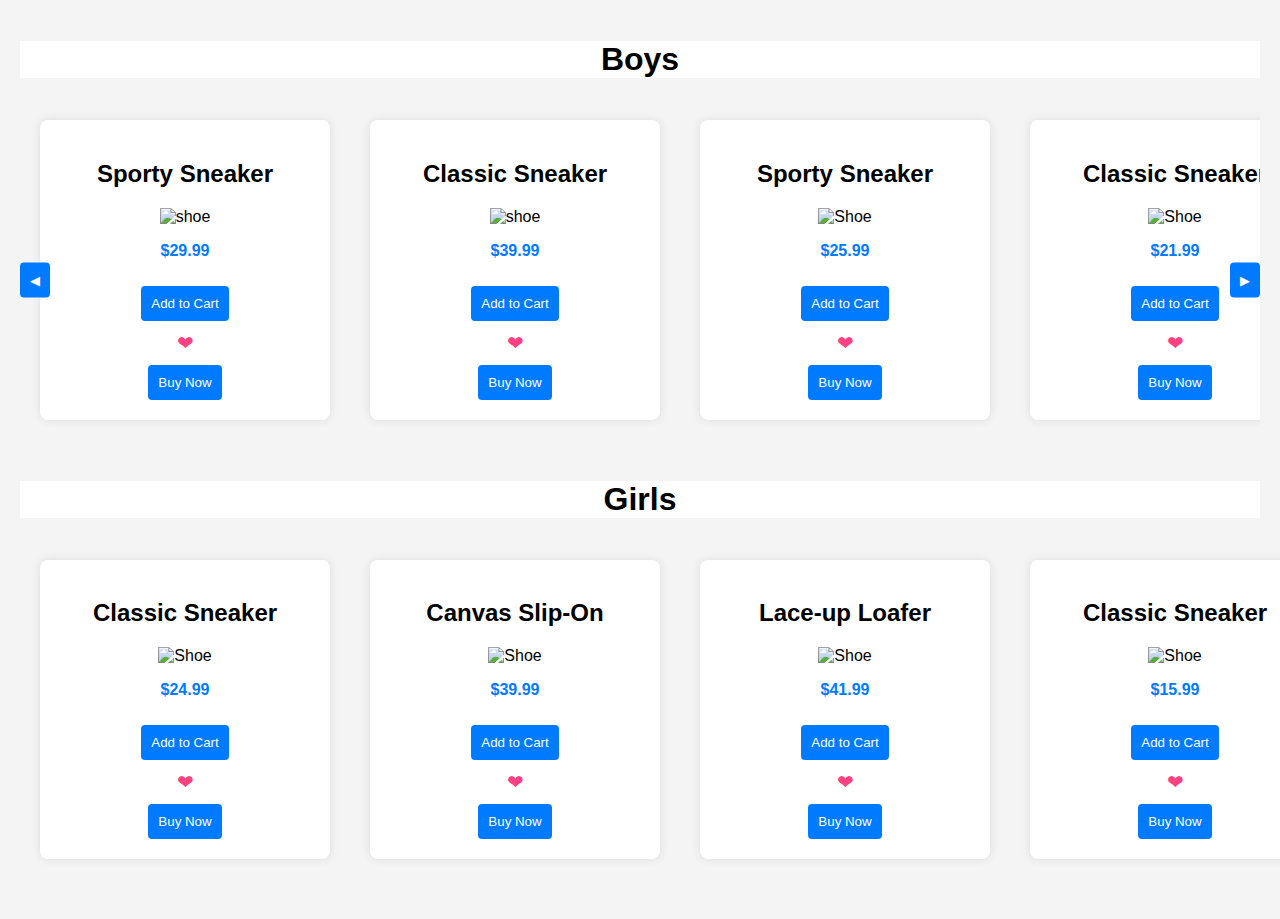
==== Kidfootware.html @ ddb4a113 "Add files via upload" ====
<!DOCTYPE html>
<html lang="en">
<head>
    <meta charset="UTF-8">
    <meta name="viewport" content="width=device-width, initial-scale=1.0">
    <title>Kids Shoes</title>
    <style>
       body {
            font-family: Arial, sans-serif;
            margin: 0;
            padding: 20px;
            background-color: #f4f4f4;
            overflow-x: hidden; /* Disable horizontal scrollbar */
        }

        .legends {
            text-align: center;
            margin-bottom: 20px;
            background-color: #fff;
            position: sticky;
            top: 0;
            z-index: 1;
        }

        .scroll-container {
            overflow-x: scroll;
            white-space: nowrap;
            position: relative;
        }

        .container {
            display: inline-flex;
            padding-bottom: 20px; /* To allow space for the scroll button */
        }

        .shoe {
            background-color: #fff;
            padding: 20px;
            margin: 20px;
            border-radius: 8px;
            box-shadow: 0 0 10px rgba(0, 0, 0, 0.1);
            text-align: center;
            min-width: 250px; /* Set a minimum width for better spacing */
            transition: transform 0.2s; /* Smooth transition for hover effect */
        }

        .shoe:hover {
            transform: translateY(-5px); /* Move the box up on hover */
        }

        .price {
            color: #007bff;
            font-weight: bold;
        }

        .add-to-cart,
        .buy-now {
            background-color: #007bff;
            color: #fff;
            padding: 10px;
            border: none;
            border-radius: 4px;
            cursor: pointer;
            margin-top: 10px;
        }

        .add-to-cart:hover,
        .buy-now:hover {
            background-color: #0056b3;
        }

        .wishlist {
            font-size: 20px;
            margin-top: 10px;
            color: #ff4081;
        }

        .scroll-button {
            background-color: #007bff;
            color: #fff;
            border: none;
            border-radius: 4px;
            padding: 10px;
            cursor: pointer;
            position: absolute;
            top: 50%;
            transform: translateY(-50%);
        }

        .scroll-button.left {
            left: 0;
        }

        .scroll-button.right {
            right: 0;
        }
    </style>
</head>
<body>
    <div class="legends">
        <h1>Boys</h1>
    </div>
    <div class="scroll-container">
        <button class="scroll-button left" onclick="scrollContainer('left')">&#9664;</button>
        <div class="container">
            <div class="shoe">
                <h2>Sporty Sneaker</h2>
                <img src="https://image-cdn.hypb.st/https%3A%2F%2Fhypebeast.com%2Fimage%2F2019%2F08%2Fnike-air-max-90-viotech-og-color-blocking-release-info-3.jpg?w=1600&cbr=1&q=90&fit=max" alt="shoe" width="200px" height="200px">
                <p class="price">$29.99</p>
                <button class="add-to-cart">Add to Cart</button>
                <div class="wishlist">&#10084;</div>
                <button class="buy-now">Buy Now</button>
            </div>
            <div class="shoe">
                <h2>Classic Sneaker</h2>
                <img src="https://images.unsplash.com/photo-1514989940723-e8e51635b782?q=80&w=1000&auto=format&fit=crop&ixlib=rb-4.0.3&ixid=M3wxMjA3fDB8MHxzZWFyY2h8M3x8Y2hpbGRyZW4lMjBzaG9lc3xlbnwwfHwwfHx8MA%3D%3D" alt="shoe" width="200px" height="200px">
                <p class="price">$39.99</p>
                <button class="add-to-cart">Add to Cart</button>
                <div class="wishlist">&#10084;</div>
                <button class="buy-now">Buy Now</button>
            </div>
            <div class="shoe">
                <h2>Sporty Sneaker</h2>
                <img src="https://i.redd.it/n3dmtkfkbtj61.jpg" alt="Shoe" height="200px" width="200px">
                <p class="price">$25.99</p>
                <button class="add-to-cart">Add to Cart</button>
                <div class="wishlist">&#10084;</div>
                <button class="buy-now">Buy Now</button>
            </div>
            <div class="shoe">
                <h2>Classic Sneaker</h2>
                <img src="https://m.media-amazon.com/images/I/71+uvvLcWEL._AC_UL1483_.jpg" alt="Shoe" height="200px" width="200px">
                <p class="price">$21.99</p>
                <button class="add-to-cart">Add to Cart</button>
                <div class="wishlist">&#10084;</div>
                <button class="buy-now">Buy Now</button>
            </div>
           <!--  <div class="shoe">
                <h2>Sporty Sandal</h2>
                <img src="https://i.ebayimg.com/images/g/WbkAAOSw0fhXkS6u/s-l1200.jpg" alt="Shoe" height="200px" width="200px">
                <p class="price">$35.99</p>
                <button class="add-to-cart">Add to Cart</button>
                <div class="wishlist">&#10084;</div>
                <button class="buy-now">Buy Now</button>
            </div> -->
        </div>
        <button class="scroll-button right" onclick="scrollContainer('right')">&#9654;</button>
    </div>

    <script>
        function scrollContainer(direction) {
            const container = document.querySelector('.container');
            const scrollAmount = 300; // Adjust the scroll amount as needed

            if (direction === 'left') {
                container.scrollLeft -= scrollAmount;
            } else if (direction === 'right') {
                container.scrollLeft += scrollAmount;
            }
        }
    </script>
</body>
</html>

<!DOCTYPE html>
<html lang="en">
<head>
    <meta charset="UTF-8">
    <meta name="viewport" content="width=device-width, initial-scale=1.0">
    <title>Girls</title>
    <style>
        body {
            font-family: Arial, sans-serif;
            margin: 0;
            padding: 20px;
            background-color: #f4f4f4;
            overflow-x: hidden; /* Disable horizontal scrollbar */
        }

        .legends {
            text-align: center;
            margin-bottom: 20px;
            background-color: #fff;
            position: sticky;
            top: 0;
            z-index: 1;
        }

        .scroll-container {
            overflow-x: scroll;
            white-space: nowrap;
            position: relative;
        }

        .container {
            display: inline-flex;
            padding-bottom: 20px; /* To allow space for the scroll button */
        }

        .shoe {
            background-color: #fff;
            padding: 20px;
            margin: 20px;
            border-radius: 8px;
            box-shadow: 0 0 10px rgba(0, 0, 0, 0.1);
            text-align: center;
            min-width: 250px; /* Set a minimum width for better spacing */
            transition: transform 0.2s; /* Smooth transition for hover effect */
        }

        .shoe:hover {
            transform: translateY(-5px); /* Move the box up on hover */
        }

        .price {
            color: #007bff;
            font-weight: bold;
        }

        .add-to-cart,
        .buy-now {
            background-color: #007bff;
            color: #fff;
            padding: 10px;
            border: none;
            border-radius: 4px;
            cursor: pointer;
            margin-top: 10px;
        }

        .add-to-cart:hover,
        .buy-now:hover {
            background-color: #0056b3;
        }

        .wishlist {
            font-size: 20px;
            margin-top: 10px;
            color: #ff4081;
        }

        .scroll-button {
            background-color: #007bff;
            color: #fff;
            border: none;
            border-radius: 4px;
            padding: 10px;
            cursor: pointer;
            position: absolute;
            top: 50%;
            transform: translateY(-50%);
        }

        .scroll-button.left {
            left: 0;
        }

        .scroll-button.right {
            right: 0;
        }
    </style>
</head>
<body>
    
      <div class="legends">
        <h1>Girls</h1>
      </div>
    
      <div class="container">
        <div class="shoe">
          <h2>Classic Sneaker</h2>
          <img src="https://static.nike.com/a/images/c_limit,w_400,f_auto/t_product_v1/576627ba-a24e-4649-af3a-c9414d375232/image.jpg" alt="Shoe" height="200px" width="200px">
          <p class="price">$24.99</p>
          <button class="add-to-cart">Add to Cart</button>
          <div class="wishlist">&#10084;</div>
          <button class="buy-now">Buy Now</button>
        </div>
    
        <div class="shoe">
          <h2>Canvas Slip-On</h2>
          <img src="https://static.nike.com/a/images/c_limit,w_592,f_auto/t_product_v1/cba9b128-78aa-40bb-a5a8-a340535f899c/flex-plus-2-younger-shoes-JrXgvn.png" alt="Shoe" height="200px" width="200px">
          <p class="price">$39.99</p>
          <button class="add-to-cart">Add to Cart</button>
          <div class="wishlist">&#10084;</div>
          <button class="buy-now">Buy Now</button>
        </div>
    
        <div class="shoe">
          <h2>Lace-up Loafer</h2>
          <img src="https://media.istockphoto.com/id/522628236/photo/little-girl-sneakers-shoes.jpg?s=612x612&w=0&k=20&c=JT7FEcRZNzOaAwDoFldcp5iymPU8hJ8Yt-WFvKZpcvw=" alt="Shoe" height="200px" width="200px">
          <p class="price">$41.99</p>
          <button class="add-to-cart">Add to Cart</button>
          <div class="wishlist">&#10084;</div>
          <button class="buy-now">Buy Now</button>
        </div>
    
        <div class="shoe">
          <h2>Classic Sneaker</h2>
          <img src="https://i.ebayimg.com/images/g/nRoAAOSw-W5Uwu05/s-l1200.jpg" alt="Shoe" height="200px" width="200px">
          <p class="price">$15.99</p>
          <button class="add-to-cart">Add to Cart</button>
          <div class="wishlist">&#10084;</div>
          <button class="buy-now">Buy Now</button>
        </div>
      </div>

    <script>
        function scrollContainer(direction) {
            const container = document.querySelector('.container');
            const scrollAmount = 400; // Adjust the scroll amount as needed

            if (direction === 'left') {
                container.scrollLeft -= scrollAmount;
            } else if (direction === 'right') {
                container.scrollLeft += scrollAmount;
            }
        }
    </script>
</body>
</html>
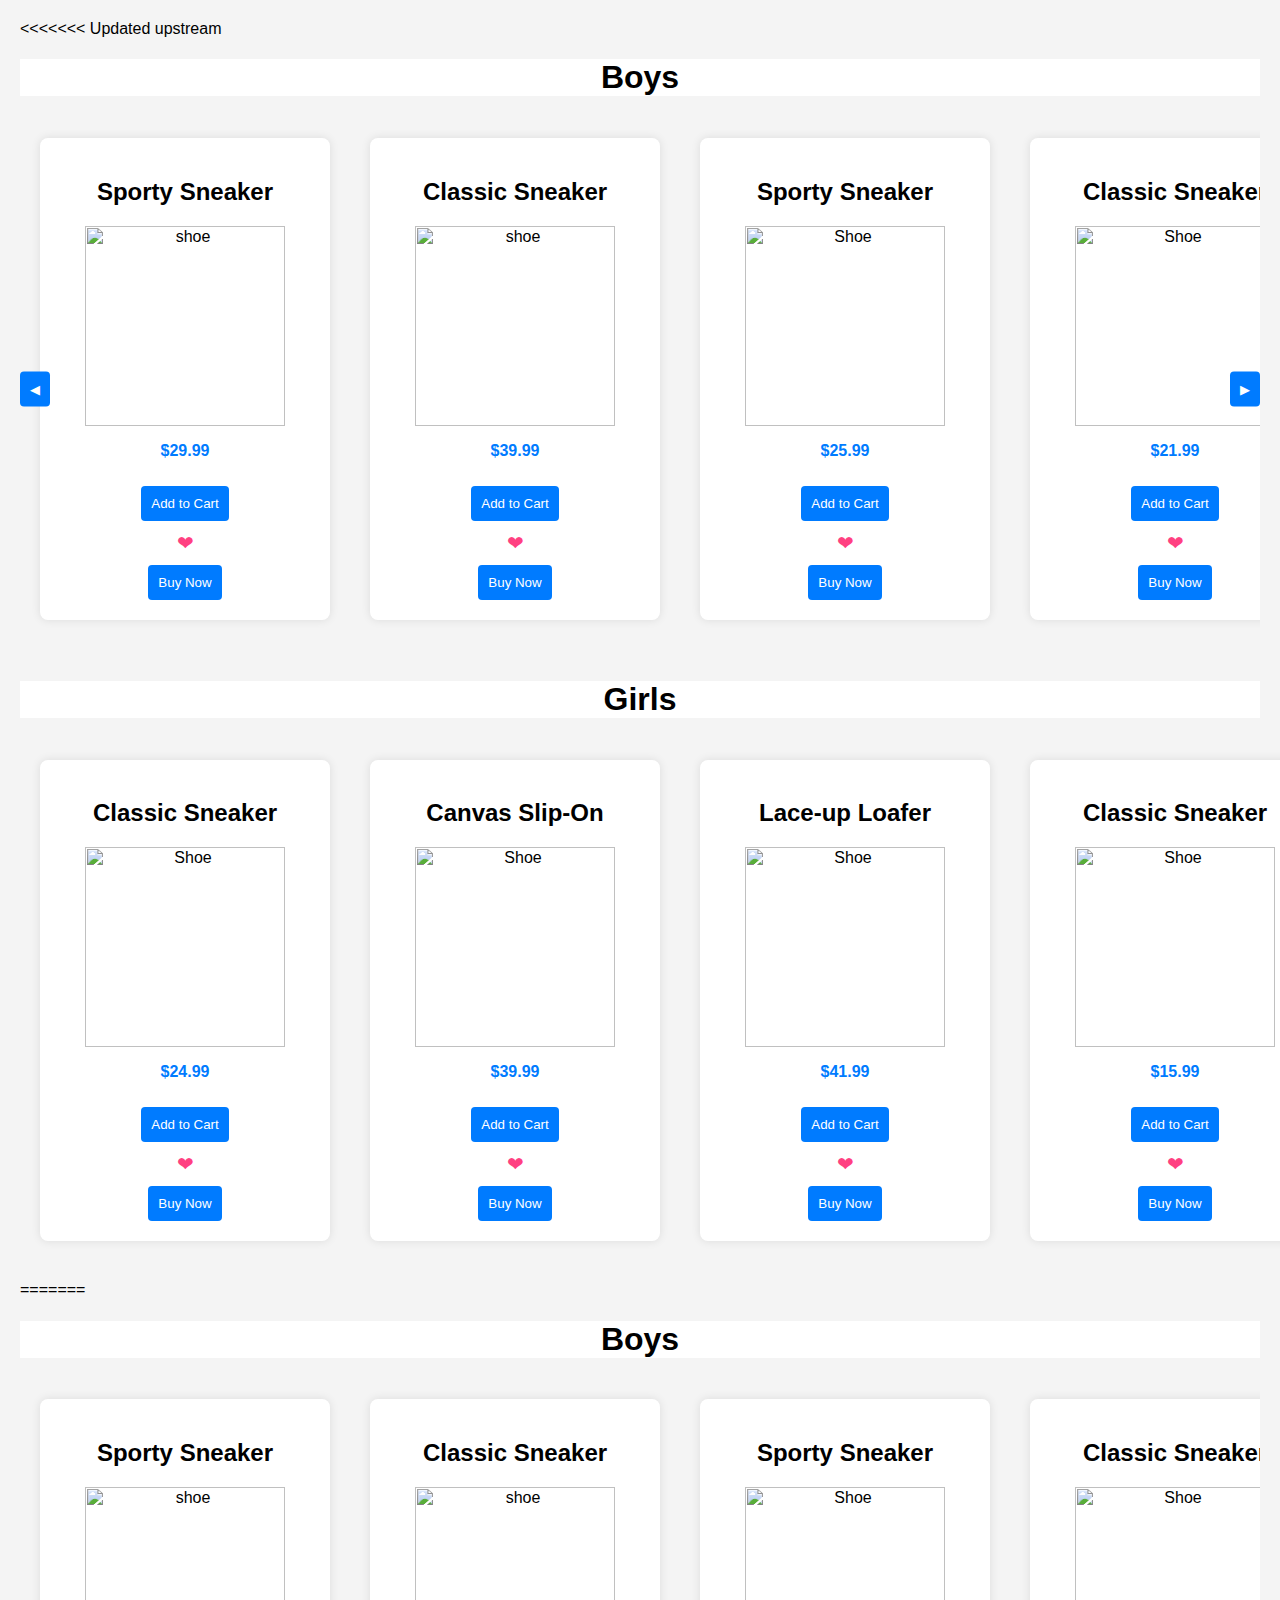
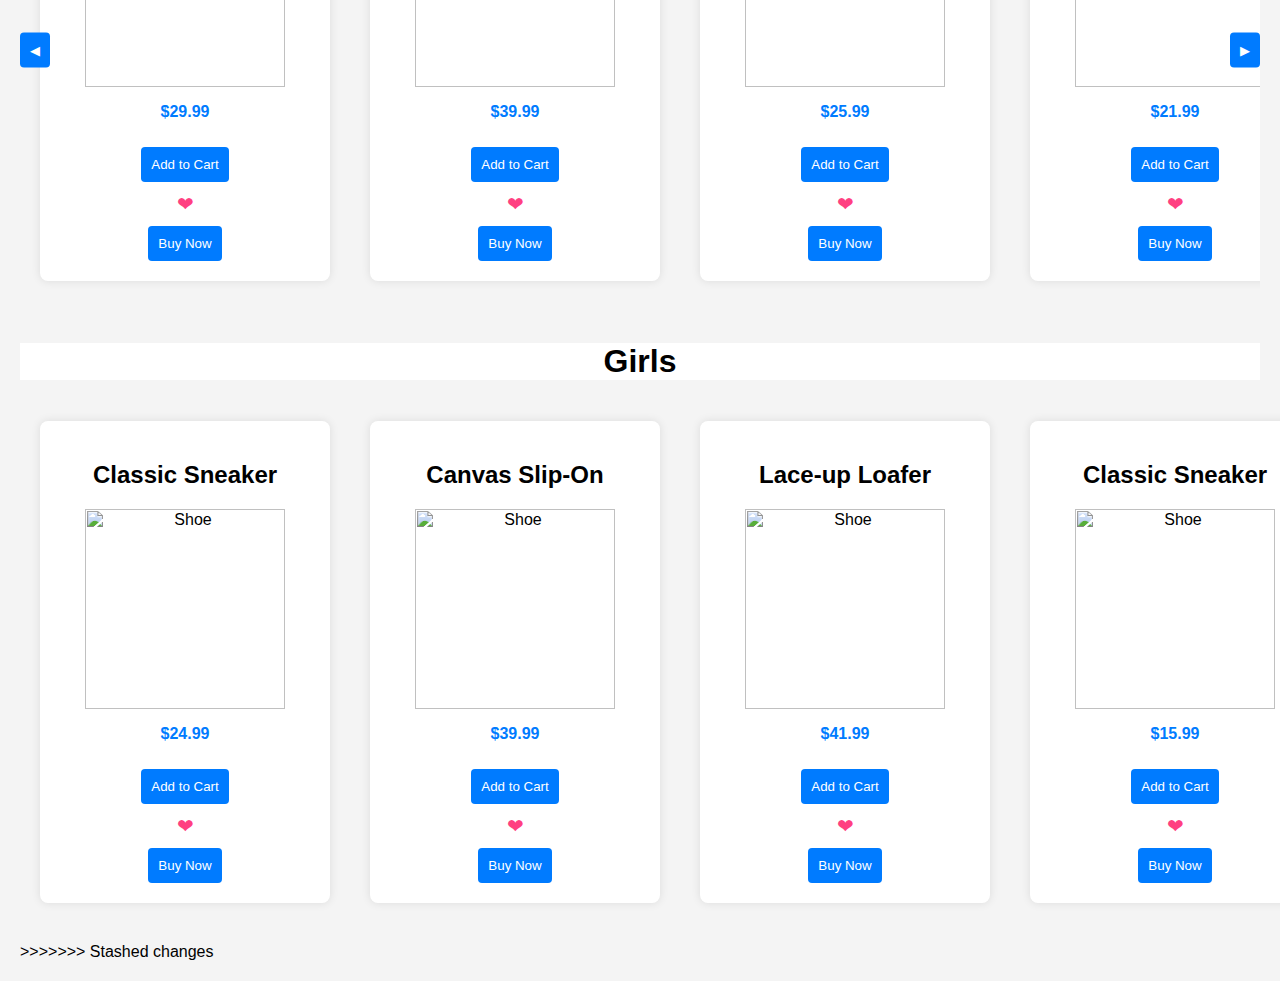
==== commit 4d527d99: "new update" ====
--- a/Kidfootware.html
+++ b/Kidfootware.html
@@ -1,3 +1,4 @@
+<<<<<<< Updated upstream
 <!DOCTYPE html>
 <html lang="en">
 <head>
@@ -317,4 +318,325 @@
         }
     </script>
 </body>
+=======
+<!DOCTYPE html>
+<html lang="en">
+<head>
+    <meta charset="UTF-8">
+    <meta name="viewport" content="width=device-width, initial-scale=1.0">
+    <title>Kids Shoes</title>
+    <style>
+       body {
+            font-family: Arial, sans-serif;
+            margin: 0;
+            padding: 20px;
+            background-color: #f4f4f4;
+            overflow-x: hidden; /* Disable horizontal scrollbar */
+        }
+
+        .legends {
+            text-align: center;
+            margin-bottom: 20px;
+            background-color: #fff;
+            position: sticky;
+            top: 0;
+            z-index: 1;
+        }
+
+        .scroll-container {
+            overflow-x: scroll;
+            white-space: nowrap;
+            position: relative;
+        }
+
+        .container {
+            display: inline-flex;
+            padding-bottom: 20px; /* To allow space for the scroll button */
+        }
+
+        .shoe {
+            background-color: #fff;
+            padding: 20px;
+            margin: 20px;
+            border-radius: 8px;
+            box-shadow: 0 0 10px rgba(0, 0, 0, 0.1);
+            text-align: center;
+            min-width: 250px; /* Set a minimum width for better spacing */
+            transition: transform 0.2s; /* Smooth transition for hover effect */
+        }
+
+        .shoe:hover {
+            transform: translateY(-5px); /* Move the box up on hover */
+        }
+
+        .price {
+            color: #007bff;
+            font-weight: bold;
+        }
+
+        .add-to-cart,
+        .buy-now {
+            background-color: #007bff;
+            color: #fff;
+            padding: 10px;
+            border: none;
+            border-radius: 4px;
+            cursor: pointer;
+            margin-top: 10px;
+        }
+
+        .add-to-cart:hover,
+        .buy-now:hover {
+            background-color: #0056b3;
+        }
+
+        .wishlist {
+            font-size: 20px;
+            margin-top: 10px;
+            color: #ff4081;
+        }
+
+        .scroll-button {
+            background-color: #007bff;
+            color: #fff;
+            border: none;
+            border-radius: 4px;
+            padding: 10px;
+            cursor: pointer;
+            position: absolute;
+            top: 50%;
+            transform: translateY(-50%);
+        }
+
+        .scroll-button.left {
+            left: 0;
+        }
+
+        .scroll-button.right {
+            right: 0;
+        }
+    </style>
+</head>
+<body>
+    <div class="legends">
+        <h1>Boys</h1>
+    </div>
+    <div class="scroll-container">
+        <button class="scroll-button left" onclick="scrollContainer('left')">&#9664;</button>
+        <div class="container">
+            <div class="shoe">
+                <h2>Sporty Sneaker</h2>
+                <img src="https://image-cdn.hypb.st/https%3A%2F%2Fhypebeast.com%2Fimage%2F2019%2F08%2Fnike-air-max-90-viotech-og-color-blocking-release-info-3.jpg?w=1600&cbr=1&q=90&fit=max" alt="shoe" width="200px" height="200px">
+                <p class="price">$29.99</p>
+                <button class="add-to-cart">Add to Cart</button>
+                <div class="wishlist">&#10084;</div>
+                <button class="buy-now">Buy Now</button>
+            </div>
+            <div class="shoe">
+                <h2>Classic Sneaker</h2>
+                <img src="https://images.unsplash.com/photo-1514989940723-e8e51635b782?q=80&w=1000&auto=format&fit=crop&ixlib=rb-4.0.3&ixid=M3wxMjA3fDB8MHxzZWFyY2h8M3x8Y2hpbGRyZW4lMjBzaG9lc3xlbnwwfHwwfHx8MA%3D%3D" alt="shoe" width="200px" height="200px">
+                <p class="price">$39.99</p>
+                <button class="add-to-cart">Add to Cart</button>
+                <div class="wishlist">&#10084;</div>
+                <button class="buy-now">Buy Now</button>
+            </div>
+            <div class="shoe">
+                <h2>Sporty Sneaker</h2>
+                <img src="https://i.redd.it/n3dmtkfkbtj61.jpg" alt="Shoe" height="200px" width="200px">
+                <p class="price">$25.99</p>
+                <button class="add-to-cart">Add to Cart</button>
+                <div class="wishlist">&#10084;</div>
+                <button class="buy-now">Buy Now</button>
+            </div>
+            <div class="shoe">
+                <h2>Classic Sneaker</h2>
+                <img src="https://m.media-amazon.com/images/I/71+uvvLcWEL._AC_UL1483_.jpg" alt="Shoe" height="200px" width="200px">
+                <p class="price">$21.99</p>
+                <button class="add-to-cart">Add to Cart</button>
+                <div class="wishlist">&#10084;</div>
+                <button class="buy-now">Buy Now</button>
+            </div>
+           <!--  <div class="shoe">
+                <h2>Sporty Sandal</h2>
+                <img src="https://i.ebayimg.com/images/g/WbkAAOSw0fhXkS6u/s-l1200.jpg" alt="Shoe" height="200px" width="200px">
+                <p class="price">$35.99</p>
+                <button class="add-to-cart">Add to Cart</button>
+                <div class="wishlist">&#10084;</div>
+                <button class="buy-now">Buy Now</button>
+            </div> -->
+        </div>
+        <button class="scroll-button right" onclick="scrollContainer('right')">&#9654;</button>
+    </div>
+
+    <script>
+        function scrollContainer(direction) {
+            const container = document.querySelector('.container');
+            const scrollAmount = 300; // Adjust the scroll amount as needed
+
+            if (direction === 'left') {
+                container.scrollLeft -= scrollAmount;
+            } else if (direction === 'right') {
+                container.scrollLeft += scrollAmount;
+            }
+        }
+    </script>
+</body>
+</html>
+
+<!DOCTYPE html>
+<html lang="en">
+<head>
+    <meta charset="UTF-8">
+    <meta name="viewport" content="width=device-width, initial-scale=1.0">
+    <title>Girls</title>
+    <style>
+        body {
+            font-family: Arial, sans-serif;
+            margin: 0;
+            padding: 20px;
+            background-color: #f4f4f4;
+            overflow-x: hidden; /* Disable horizontal scrollbar */
+        }
+
+        .legends {
+            text-align: center;
+            margin-bottom: 20px;
+            background-color: #fff;
+            position: sticky;
+            top: 0;
+            z-index: 1;
+        }
+
+        .scroll-container {
+            overflow-x: scroll;
+            white-space: nowrap;
+            position: relative;
+        }
+
+        .container {
+            display: inline-flex;
+            padding-bottom: 20px; /* To allow space for the scroll button */
+        }
+
+        .shoe {
+            background-color: #fff;
+            padding: 20px;
+            margin: 20px;
+            border-radius: 8px;
+            box-shadow: 0 0 10px rgba(0, 0, 0, 0.1);
+            text-align: center;
+            min-width: 250px; /* Set a minimum width for better spacing */
+            transition: transform 0.2s; /* Smooth transition for hover effect */
+        }
+
+        .shoe:hover {
+            transform: translateY(-5px); /* Move the box up on hover */
+        }
+
+        .price {
+            color: #007bff;
+            font-weight: bold;
+        }
+
+        .add-to-cart,
+        .buy-now {
+            background-color: #007bff;
+            color: #fff;
+            padding: 10px;
+            border: none;
+            border-radius: 4px;
+            cursor: pointer;
+            margin-top: 10px;
+        }
+
+        .add-to-cart:hover,
+        .buy-now:hover {
+            background-color: #0056b3;
+        }
+
+        .wishlist {
+            font-size: 20px;
+            margin-top: 10px;
+            color: #ff4081;
+        }
+
+        .scroll-button {
+            background-color: #007bff;
+            color: #fff;
+            border: none;
+            border-radius: 4px;
+            padding: 10px;
+            cursor: pointer;
+            position: absolute;
+            top: 50%;
+            transform: translateY(-50%);
+        }
+
+        .scroll-button.left {
+            left: 0;
+        }
+
+        .scroll-button.right {
+            right: 0;
+        }
+    </style>
+</head>
+<body>
+    
+      <div class="legends">
+        <h1>Girls</h1>
+      </div>
+    
+      <div class="container">
+        <div class="shoe">
+          <h2>Classic Sneaker</h2>
+          <img src="https://static.nike.com/a/images/c_limit,w_400,f_auto/t_product_v1/576627ba-a24e-4649-af3a-c9414d375232/image.jpg" alt="Shoe" height="200px" width="200px">
+          <p class="price">$24.99</p>
+          <button class="add-to-cart">Add to Cart</button>
+          <div class="wishlist">&#10084;</div>
+          <button class="buy-now">Buy Now</button>
+        </div>
+    
+        <div class="shoe">
+          <h2>Canvas Slip-On</h2>
+          <img src="https://static.nike.com/a/images/c_limit,w_592,f_auto/t_product_v1/cba9b128-78aa-40bb-a5a8-a340535f899c/flex-plus-2-younger-shoes-JrXgvn.png" alt="Shoe" height="200px" width="200px">
+          <p class="price">$39.99</p>
+          <button class="add-to-cart">Add to Cart</button>
+          <div class="wishlist">&#10084;</div>
+          <button class="buy-now">Buy Now</button>
+        </div>
+    
+        <div class="shoe">
+          <h2>Lace-up Loafer</h2>
+          <img src="https://media.istockphoto.com/id/522628236/photo/little-girl-sneakers-shoes.jpg?s=612x612&w=0&k=20&c=JT7FEcRZNzOaAwDoFldcp5iymPU8hJ8Yt-WFvKZpcvw=" alt="Shoe" height="200px" width="200px">
+          <p class="price">$41.99</p>
+          <button class="add-to-cart">Add to Cart</button>
+          <div class="wishlist">&#10084;</div>
+          <button class="buy-now">Buy Now</button>
+        </div>
+    
+        <div class="shoe">
+          <h2>Classic Sneaker</h2>
+          <img src="https://i.ebayimg.com/images/g/nRoAAOSw-W5Uwu05/s-l1200.jpg" alt="Shoe" height="200px" width="200px">
+          <p class="price">$15.99</p>
+          <button class="add-to-cart">Add to Cart</button>
+          <div class="wishlist">&#10084;</div>
+          <button class="buy-now">Buy Now</button>
+        </div>
+      </div>
+
+    <script>
+        function scrollContainer(direction) {
+            const container = document.querySelector('.container');
+            const scrollAmount = 400; // Adjust the scroll amount as needed
+
+            if (direction === 'left') {
+                container.scrollLeft -= scrollAmount;
+            } else if (direction === 'right') {
+                container.scrollLeft += scrollAmount;
+            }
+        }
+    </script>
+</body>
+>>>>>>> Stashed changes
 </html>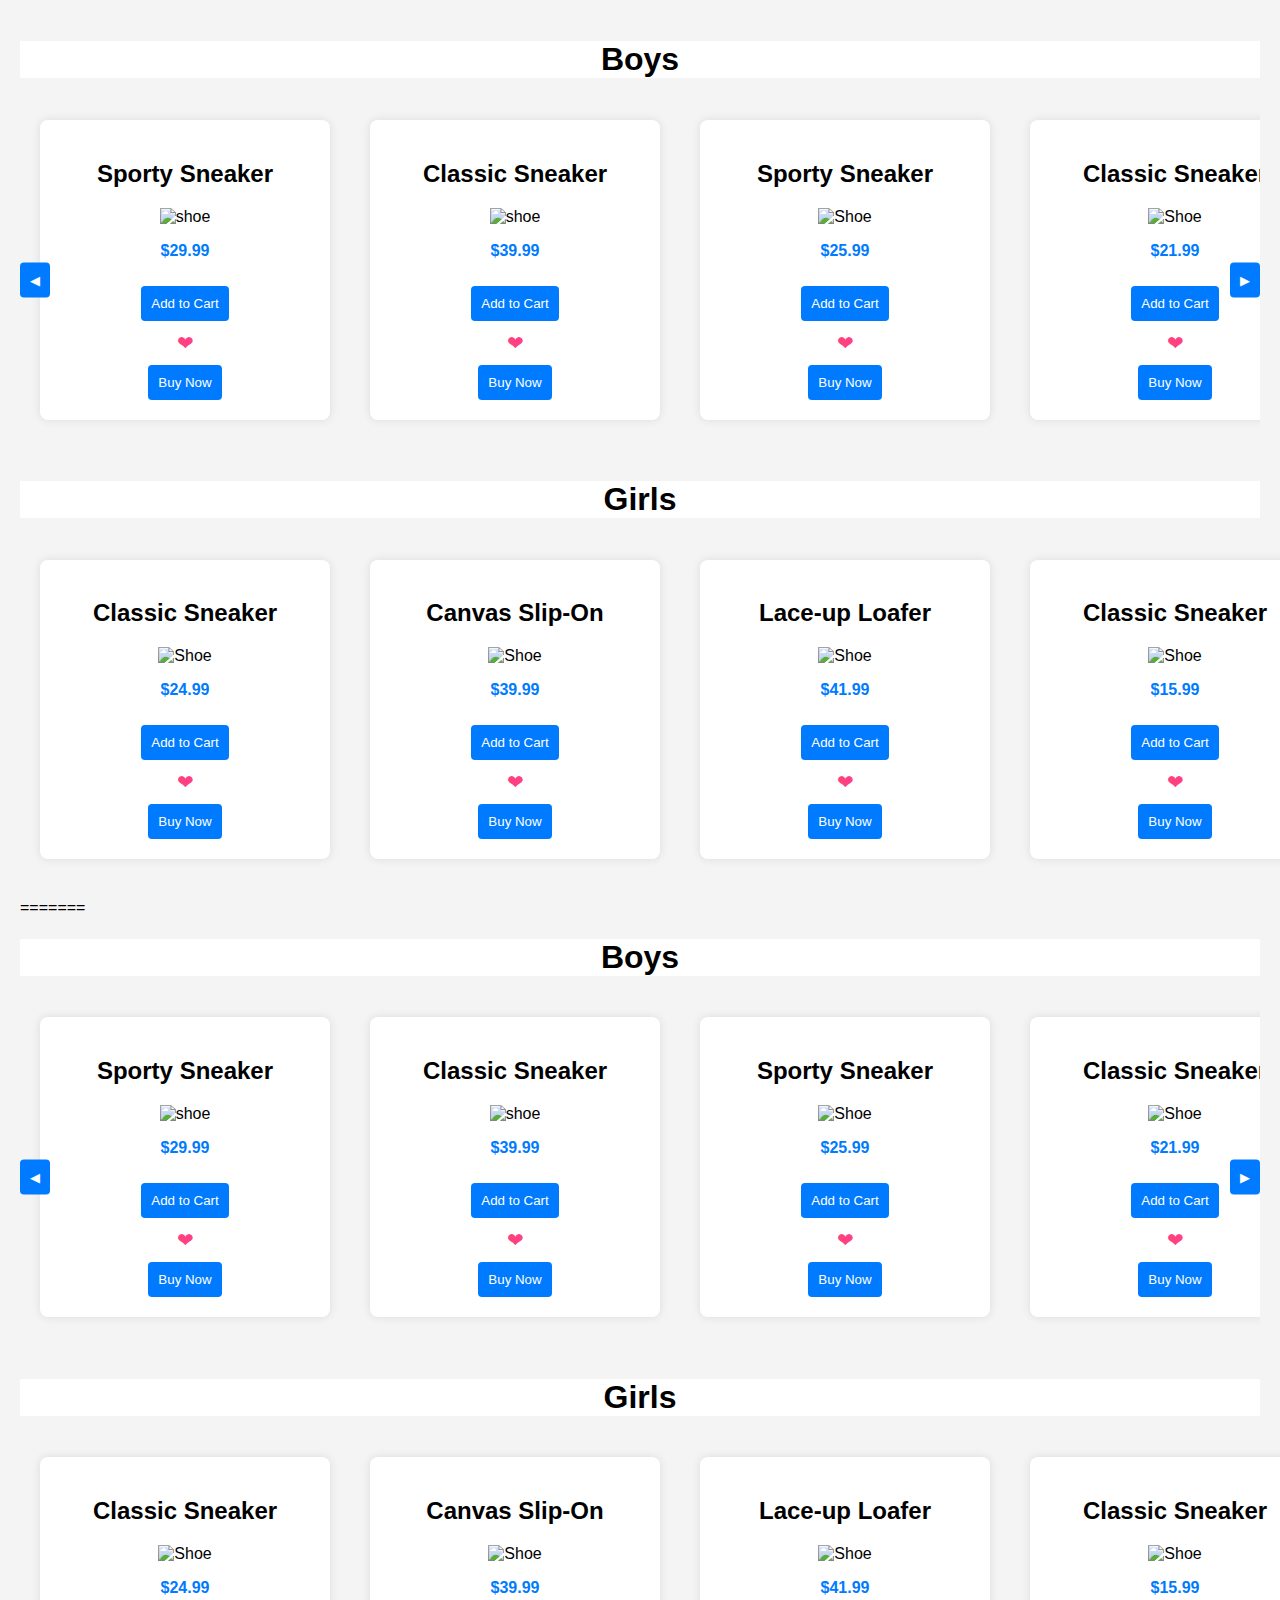
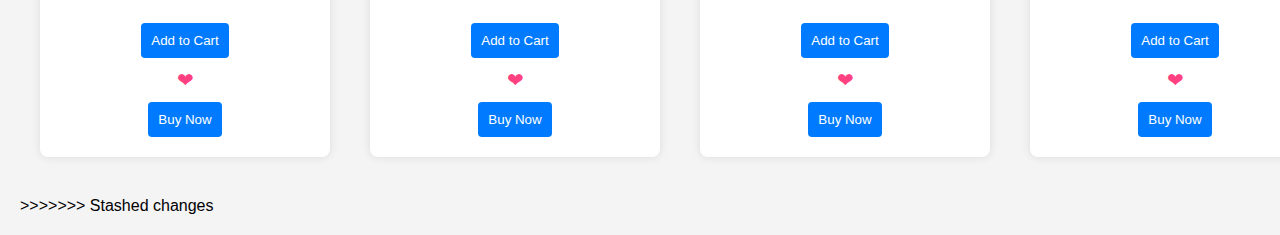
==== commit 5d5de18f: "." ====
--- a/Kidfootware.html
+++ b/Kidfootware.html
@@ -1,323 +1,322 @@
-<<<<<<< Updated upstream
-<!DOCTYPE html>
-<html lang="en">
-<head>
-    <meta charset="UTF-8">
-    <meta name="viewport" content="width=device-width, initial-scale=1.0">
-    <title>Kids Shoes</title>
-    <style>
-       body {
-            font-family: Arial, sans-serif;
-            margin: 0;
-            padding: 20px;
-            background-color: #f4f4f4;
-            overflow-x: hidden; /* Disable horizontal scrollbar */
-        }
-
-        .legends {
-            text-align: center;
-            margin-bottom: 20px;
-            background-color: #fff;
-            position: sticky;
-            top: 0;
-            z-index: 1;
-        }
-
-        .scroll-container {
-            overflow-x: scroll;
-            white-space: nowrap;
-            position: relative;
-        }
-
-        .container {
-            display: inline-flex;
-            padding-bottom: 20px; /* To allow space for the scroll button */
-        }
-
-        .shoe {
-            background-color: #fff;
-            padding: 20px;
-            margin: 20px;
-            border-radius: 8px;
-            box-shadow: 0 0 10px rgba(0, 0, 0, 0.1);
-            text-align: center;
-            min-width: 250px; /* Set a minimum width for better spacing */
-            transition: transform 0.2s; /* Smooth transition for hover effect */
-        }
-
-        .shoe:hover {
-            transform: translateY(-5px); /* Move the box up on hover */
-        }
-
-        .price {
-            color: #007bff;
-            font-weight: bold;
-        }
-
-        .add-to-cart,
-        .buy-now {
-            background-color: #007bff;
-            color: #fff;
-            padding: 10px;
-            border: none;
-            border-radius: 4px;
-            cursor: pointer;
-            margin-top: 10px;
-        }
-
-        .add-to-cart:hover,
-        .buy-now:hover {
-            background-color: #0056b3;
-        }
-
-        .wishlist {
-            font-size: 20px;
-            margin-top: 10px;
-            color: #ff4081;
-        }
-
-        .scroll-button {
-            background-color: #007bff;
-            color: #fff;
-            border: none;
-            border-radius: 4px;
-            padding: 10px;
-            cursor: pointer;
-            position: absolute;
-            top: 50%;
-            transform: translateY(-50%);
-        }
-
-        .scroll-button.left {
-            left: 0;
-        }
-
-        .scroll-button.right {
-            right: 0;
-        }
-    </style>
-</head>
-<body>
-    <div class="legends">
-        <h1>Boys</h1>
-    </div>
-    <div class="scroll-container">
-        <button class="scroll-button left" onclick="scrollContainer('left')">&#9664;</button>
-        <div class="container">
-            <div class="shoe">
-                <h2>Sporty Sneaker</h2>
-                <img src="https://image-cdn.hypb.st/https%3A%2F%2Fhypebeast.com%2Fimage%2F2019%2F08%2Fnike-air-max-90-viotech-og-color-blocking-release-info-3.jpg?w=1600&cbr=1&q=90&fit=max" alt="shoe" width="200px" height="200px">
-                <p class="price">$29.99</p>
-                <button class="add-to-cart">Add to Cart</button>
-                <div class="wishlist">&#10084;</div>
-                <button class="buy-now">Buy Now</button>
-            </div>
-            <div class="shoe">
-                <h2>Classic Sneaker</h2>
-                <img src="https://images.unsplash.com/photo-1514989940723-e8e51635b782?q=80&w=1000&auto=format&fit=crop&ixlib=rb-4.0.3&ixid=M3wxMjA3fDB8MHxzZWFyY2h8M3x8Y2hpbGRyZW4lMjBzaG9lc3xlbnwwfHwwfHx8MA%3D%3D" alt="shoe" width="200px" height="200px">
-                <p class="price">$39.99</p>
-                <button class="add-to-cart">Add to Cart</button>
-                <div class="wishlist">&#10084;</div>
-                <button class="buy-now">Buy Now</button>
-            </div>
-            <div class="shoe">
-                <h2>Sporty Sneaker</h2>
-                <img src="https://i.redd.it/n3dmtkfkbtj61.jpg" alt="Shoe" height="200px" width="200px">
-                <p class="price">$25.99</p>
-                <button class="add-to-cart">Add to Cart</button>
-                <div class="wishlist">&#10084;</div>
-                <button class="buy-now">Buy Now</button>
-            </div>
-            <div class="shoe">
-                <h2>Classic Sneaker</h2>
-                <img src="https://m.media-amazon.com/images/I/71+uvvLcWEL._AC_UL1483_.jpg" alt="Shoe" height="200px" width="200px">
-                <p class="price">$21.99</p>
-                <button class="add-to-cart">Add to Cart</button>
-                <div class="wishlist">&#10084;</div>
-                <button class="buy-now">Buy Now</button>
-            </div>
-           <!--  <div class="shoe">
-                <h2>Sporty Sandal</h2>
-                <img src="https://i.ebayimg.com/images/g/WbkAAOSw0fhXkS6u/s-l1200.jpg" alt="Shoe" height="200px" width="200px">
-                <p class="price">$35.99</p>
-                <button class="add-to-cart">Add to Cart</button>
-                <div class="wishlist">&#10084;</div>
-                <button class="buy-now">Buy Now</button>
-            </div> -->
-        </div>
-        <button class="scroll-button right" onclick="scrollContainer('right')">&#9654;</button>
-    </div>
-
-    <script>
-        function scrollContainer(direction) {
-            const container = document.querySelector('.container');
-            const scrollAmount = 300; // Adjust the scroll amount as needed
-
-            if (direction === 'left') {
-                container.scrollLeft -= scrollAmount;
-            } else if (direction === 'right') {
-                container.scrollLeft += scrollAmount;
-            }
-        }
-    </script>
-</body>
-</html>
-
-<!DOCTYPE html>
-<html lang="en">
-<head>
-    <meta charset="UTF-8">
-    <meta name="viewport" content="width=device-width, initial-scale=1.0">
-    <title>Girls</title>
-    <style>
-        body {
-            font-family: Arial, sans-serif;
-            margin: 0;
-            padding: 20px;
-            background-color: #f4f4f4;
-            overflow-x: hidden; /* Disable horizontal scrollbar */
-        }
-
-        .legends {
-            text-align: center;
-            margin-bottom: 20px;
-            background-color: #fff;
-            position: sticky;
-            top: 0;
-            z-index: 1;
-        }
-
-        .scroll-container {
-            overflow-x: scroll;
-            white-space: nowrap;
-            position: relative;
-        }
-
-        .container {
-            display: inline-flex;
-            padding-bottom: 20px; /* To allow space for the scroll button */
-        }
-
-        .shoe {
-            background-color: #fff;
-            padding: 20px;
-            margin: 20px;
-            border-radius: 8px;
-            box-shadow: 0 0 10px rgba(0, 0, 0, 0.1);
-            text-align: center;
-            min-width: 250px; /* Set a minimum width for better spacing */
-            transition: transform 0.2s; /* Smooth transition for hover effect */
-        }
-
-        .shoe:hover {
-            transform: translateY(-5px); /* Move the box up on hover */
-        }
-
-        .price {
-            color: #007bff;
-            font-weight: bold;
-        }
-
-        .add-to-cart,
-        .buy-now {
-            background-color: #007bff;
-            color: #fff;
-            padding: 10px;
-            border: none;
-            border-radius: 4px;
-            cursor: pointer;
-            margin-top: 10px;
-        }
-
-        .add-to-cart:hover,
-        .buy-now:hover {
-            background-color: #0056b3;
-        }
-
-        .wishlist {
-            font-size: 20px;
-            margin-top: 10px;
-            color: #ff4081;
-        }
-
-        .scroll-button {
-            background-color: #007bff;
-            color: #fff;
-            border: none;
-            border-radius: 4px;
-            padding: 10px;
-            cursor: pointer;
-            position: absolute;
-            top: 50%;
-            transform: translateY(-50%);
-        }
-
-        .scroll-button.left {
-            left: 0;
-        }
-
-        .scroll-button.right {
-            right: 0;
-        }
-    </style>
-</head>
-<body>
-    
-      <div class="legends">
-        <h1>Girls</h1>
-      </div>
-    
-      <div class="container">
-        <div class="shoe">
-          <h2>Classic Sneaker</h2>
-          <img src="https://static.nike.com/a/images/c_limit,w_400,f_auto/t_product_v1/576627ba-a24e-4649-af3a-c9414d375232/image.jpg" alt="Shoe" height="200px" width="200px">
-          <p class="price">$24.99</p>
-          <button class="add-to-cart">Add to Cart</button>
-          <div class="wishlist">&#10084;</div>
-          <button class="buy-now">Buy Now</button>
-        </div>
-    
-        <div class="shoe">
-          <h2>Canvas Slip-On</h2>
-          <img src="https://static.nike.com/a/images/c_limit,w_592,f_auto/t_product_v1/cba9b128-78aa-40bb-a5a8-a340535f899c/flex-plus-2-younger-shoes-JrXgvn.png" alt="Shoe" height="200px" width="200px">
-          <p class="price">$39.99</p>
-          <button class="add-to-cart">Add to Cart</button>
-          <div class="wishlist">&#10084;</div>
-          <button class="buy-now">Buy Now</button>
-        </div>
-    
-        <div class="shoe">
-          <h2>Lace-up Loafer</h2>
-          <img src="https://media.istockphoto.com/id/522628236/photo/little-girl-sneakers-shoes.jpg?s=612x612&w=0&k=20&c=JT7FEcRZNzOaAwDoFldcp5iymPU8hJ8Yt-WFvKZpcvw=" alt="Shoe" height="200px" width="200px">
-          <p class="price">$41.99</p>
-          <button class="add-to-cart">Add to Cart</button>
-          <div class="wishlist">&#10084;</div>
-          <button class="buy-now">Buy Now</button>
-        </div>
-    
-        <div class="shoe">
-          <h2>Classic Sneaker</h2>
-          <img src="https://i.ebayimg.com/images/g/nRoAAOSw-W5Uwu05/s-l1200.jpg" alt="Shoe" height="200px" width="200px">
-          <p class="price">$15.99</p>
-          <button class="add-to-cart">Add to Cart</button>
-          <div class="wishlist">&#10084;</div>
-          <button class="buy-now">Buy Now</button>
-        </div>
-      </div>
-
-    <script>
-        function scrollContainer(direction) {
-            const container = document.querySelector('.container');
-            const scrollAmount = 400; // Adjust the scroll amount as needed
-
-            if (direction === 'left') {
-                container.scrollLeft -= scrollAmount;
-            } else if (direction === 'right') {
-                container.scrollLeft += scrollAmount;
-            }
-        }
-    </script>
-</body>
+<!DOCTYPE html>
+<html lang="en">
+<head>
+    <meta charset="UTF-8">
+    <meta name="viewport" content="width=device-width, initial-scale=1.0">
+    <title>Kids Shoes</title>
+    <style>
+       body {
+            font-family: Arial, sans-serif;
+            margin: 0;
+            padding: 20px;
+            background-color: #f4f4f4;
+            overflow-x: hidden; /* Disable horizontal scrollbar */
+        }
+
+        .legends {
+            text-align: center;
+            margin-bottom: 20px;
+            background-color: #fff;
+            position: sticky;
+            top: 0;
+            z-index: 1;
+        }
+
+        .scroll-container {
+            overflow-x: scroll;
+            white-space: nowrap;
+            position: relative;
+        }
+
+        .container {
+            display: inline-flex;
+            padding-bottom: 20px; /* To allow space for the scroll button */
+        }
+
+        .shoe {
+            background-color: #fff;
+            padding: 20px;
+            margin: 20px;
+            border-radius: 8px;
+            box-shadow: 0 0 10px rgba(0, 0, 0, 0.1);
+            text-align: center;
+            min-width: 250px; /* Set a minimum width for better spacing */
+            transition: transform 0.2s; /* Smooth transition for hover effect */
+        }
+
+        .shoe:hover {
+            transform: translateY(-5px); /* Move the box up on hover */
+        }
+
+        .price {
+            color: #007bff;
+            font-weight: bold;
+        }
+
+        .add-to-cart,
+        .buy-now {
+            background-color: #007bff;
+            color: #fff;
+            padding: 10px;
+            border: none;
+            border-radius: 4px;
+            cursor: pointer;
+            margin-top: 10px;
+        }
+
+        .add-to-cart:hover,
+        .buy-now:hover {
+            background-color: #0056b3;
+        }
+
+        .wishlist {
+            font-size: 20px;
+            margin-top: 10px;
+            color: #ff4081;
+        }
+
+        .scroll-button {
+            background-color: #007bff;
+            color: #fff;
+            border: none;
+            border-radius: 4px;
+            padding: 10px;
+            cursor: pointer;
+            position: absolute;
+            top: 50%;
+            transform: translateY(-50%);
+        }
+
+        .scroll-button.left {
+            left: 0;
+        }
+
+        .scroll-button.right {
+            right: 0;
+        }
+    </style>
+</head>
+<body>
+    <div class="legends">
+        <h1>Boys</h1>
+    </div>
+    <div class="scroll-container">
+        <button class="scroll-button left" onclick="scrollContainer('left')">&#9664;</button>
+        <div class="container">
+            <div class="shoe">
+                <h2>Sporty Sneaker</h2>
+                <img src="https://image-cdn.hypb.st/https%3A%2F%2Fhypebeast.com%2Fimage%2F2019%2F08%2Fnike-air-max-90-viotech-og-color-blocking-release-info-3.jpg?w=1600&cbr=1&q=90&fit=max" alt="shoe" width="200px" height="200px">
+                <p class="price">$29.99</p>
+                <button class="add-to-cart">Add to Cart</button>
+                <div class="wishlist">&#10084;</div>
+                <button class="buy-now">Buy Now</button>
+            </div>
+            <div class="shoe">
+                <h2>Classic Sneaker</h2>
+                <img src="https://images.unsplash.com/photo-1514989940723-e8e51635b782?q=80&w=1000&auto=format&fit=crop&ixlib=rb-4.0.3&ixid=M3wxMjA3fDB8MHxzZWFyY2h8M3x8Y2hpbGRyZW4lMjBzaG9lc3xlbnwwfHwwfHx8MA%3D%3D" alt="shoe" width="200px" height="200px">
+                <p class="price">$39.99</p>
+                <button class="add-to-cart">Add to Cart</button>
+                <div class="wishlist">&#10084;</div>
+                <button class="buy-now">Buy Now</button>
+            </div>
+            <div class="shoe">
+                <h2>Sporty Sneaker</h2>
+                <img src="https://i.redd.it/n3dmtkfkbtj61.jpg" alt="Shoe" height="200px" width="200px">
+                <p class="price">$25.99</p>
+                <button class="add-to-cart">Add to Cart</button>
+                <div class="wishlist">&#10084;</div>
+                <button class="buy-now">Buy Now</button>
+            </div>
+            <div class="shoe">
+                <h2>Classic Sneaker</h2>
+                <img src="https://m.media-amazon.com/images/I/71+uvvLcWEL._AC_UL1483_.jpg" alt="Shoe" height="200px" width="200px">
+                <p class="price">$21.99</p>
+                <button class="add-to-cart">Add to Cart</button>
+                <div class="wishlist">&#10084;</div>
+                <button class="buy-now">Buy Now</button>
+            </div>
+           <!--  <div class="shoe">
+                <h2>Sporty Sandal</h2>
+                <img src="https://i.ebayimg.com/images/g/WbkAAOSw0fhXkS6u/s-l1200.jpg" alt="Shoe" height="200px" width="200px">
+                <p class="price">$35.99</p>
+                <button class="add-to-cart">Add to Cart</button>
+                <div class="wishlist">&#10084;</div>
+                <button class="buy-now">Buy Now</button>
+            </div> -->
+        </div>
+        <button class="scroll-button right" onclick="scrollContainer('right')">&#9654;</button>
+    </div>
+
+    <script>
+        function scrollContainer(direction) {
+            const container = document.querySelector('.container');
+            const scrollAmount = 300; // Adjust the scroll amount as needed
+
+            if (direction === 'left') {
+                container.scrollLeft -= scrollAmount;
+            } else if (direction === 'right') {
+                container.scrollLeft += scrollAmount;
+            }
+        }
+    </script>
+</body>
+</html>
+
+<!DOCTYPE html>
+<html lang="en">
+<head>
+    <meta charset="UTF-8">
+    <meta name="viewport" content="width=device-width, initial-scale=1.0">
+    <title>Girls</title>
+    <style>
+        body {
+            font-family: Arial, sans-serif;
+            margin: 0;
+            padding: 20px;
+            background-color: #f4f4f4;
+            overflow-x: hidden; /* Disable horizontal scrollbar */
+        }
+
+        .legends {
+            text-align: center;
+            margin-bottom: 20px;
+            background-color: #fff;
+            position: sticky;
+            top: 0;
+            z-index: 1;
+        }
+
+        .scroll-container {
+            overflow-x: scroll;
+            white-space: nowrap;
+            position: relative;
+        }
+
+        .container {
+            display: inline-flex;
+            padding-bottom: 20px; /* To allow space for the scroll button */
+        }
+
+        .shoe {
+            background-color: #fff;
+            padding: 20px;
+            margin: 20px;
+            border-radius: 8px;
+            box-shadow: 0 0 10px rgba(0, 0, 0, 0.1);
+            text-align: center;
+            min-width: 250px; /* Set a minimum width for better spacing */
+            transition: transform 0.2s; /* Smooth transition for hover effect */
+        }
+
+        .shoe:hover {
+            transform: translateY(-5px); /* Move the box up on hover */
+        }
+
+        .price {
+            color: #007bff;
+            font-weight: bold;
+        }
+
+        .add-to-cart,
+        .buy-now {
+            background-color: #007bff;
+            color: #fff;
+            padding: 10px;
+            border: none;
+            border-radius: 4px;
+            cursor: pointer;
+            margin-top: 10px;
+        }
+
+        .add-to-cart:hover,
+        .buy-now:hover {
+            background-color: #0056b3;
+        }
+
+        .wishlist {
+            font-size: 20px;
+            margin-top: 10px;
+            color: #ff4081;
+        }
+
+        .scroll-button {
+            background-color: #007bff;
+            color: #fff;
+            border: none;
+            border-radius: 4px;
+            padding: 10px;
+            cursor: pointer;
+            position: absolute;
+            top: 50%;
+            transform: translateY(-50%);
+        }
+
+        .scroll-button.left {
+            left: 0;
+        }
+
+        .scroll-button.right {
+            right: 0;
+        }
+    </style>
+</head>
+<body>
+    
+      <div class="legends">
+        <h1>Girls</h1>
+      </div>
+    
+      <div class="container">
+        <div class="shoe">
+          <h2>Classic Sneaker</h2>
+          <img src="https://static.nike.com/a/images/c_limit,w_400,f_auto/t_product_v1/576627ba-a24e-4649-af3a-c9414d375232/image.jpg" alt="Shoe" height="200px" width="200px">
+          <p class="price">$24.99</p>
+          <button class="add-to-cart">Add to Cart</button>
+          <div class="wishlist">&#10084;</div>
+          <button class="buy-now">Buy Now</button>
+        </div>
+    
+        <div class="shoe">
+          <h2>Canvas Slip-On</h2>
+          <img src="https://static.nike.com/a/images/c_limit,w_592,f_auto/t_product_v1/cba9b128-78aa-40bb-a5a8-a340535f899c/flex-plus-2-younger-shoes-JrXgvn.png" alt="Shoe" height="200px" width="200px">
+          <p class="price">$39.99</p>
+          <button class="add-to-cart">Add to Cart</button>
+          <div class="wishlist">&#10084;</div>
+          <button class="buy-now">Buy Now</button>
+        </div>
+    
+        <div class="shoe">
+          <h2>Lace-up Loafer</h2>
+          <img src="https://media.istockphoto.com/id/522628236/photo/little-girl-sneakers-shoes.jpg?s=612x612&w=0&k=20&c=JT7FEcRZNzOaAwDoFldcp5iymPU8hJ8Yt-WFvKZpcvw=" alt="Shoe" height="200px" width="200px">
+          <p class="price">$41.99</p>
+          <button class="add-to-cart">Add to Cart</button>
+          <div class="wishlist">&#10084;</div>
+          <button class="buy-now">Buy Now</button>
+        </div>
+    
+        <div class="shoe">
+          <h2>Classic Sneaker</h2>
+          <img src="https://i.ebayimg.com/images/g/nRoAAOSw-W5Uwu05/s-l1200.jpg" alt="Shoe" height="200px" width="200px">
+          <p class="price">$15.99</p>
+          <button class="add-to-cart">Add to Cart</button>
+          <div class="wishlist">&#10084;</div>
+          <button class="buy-now">Buy Now</button>
+        </div>
+      </div>
+
+    <script>
+        function scrollContainer(direction) {
+            const container = document.querySelector('.container');
+            const scrollAmount = 400; // Adjust the scroll amount as needed
+
+            if (direction === 'left') {
+                container.scrollLeft -= scrollAmount;
+            } else if (direction === 'right') {
+                container.scrollLeft += scrollAmount;
+            }
+        }
+    </script>
+</body>
 =======
 <!DOCTYPE html>
 <html lang="en">
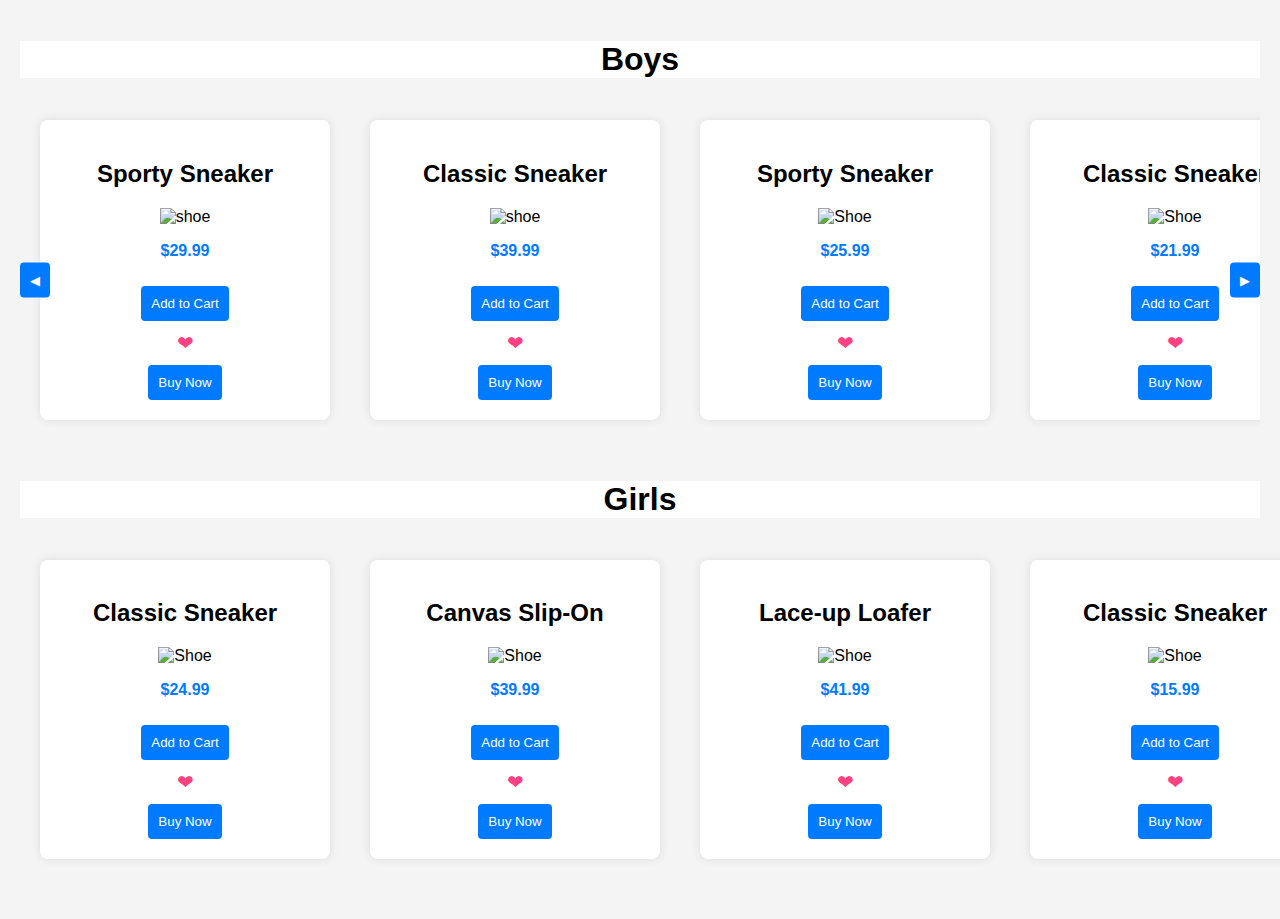
==== commit cc82b750: "." ====
--- a/Kidfootware.html
+++ b/Kidfootware.html
@@ -317,325 +317,5 @@
         }
     </script>
 </body>
-=======
-<!DOCTYPE html>
-<html lang="en">
-<head>
-    <meta charset="UTF-8">
-    <meta name="viewport" content="width=device-width, initial-scale=1.0">
-    <title>Kids Shoes</title>
-    <style>
-       body {
-            font-family: Arial, sans-serif;
-            margin: 0;
-            padding: 20px;
-            background-color: #f4f4f4;
-            overflow-x: hidden; /* Disable horizontal scrollbar */
-        }
-
-        .legends {
-            text-align: center;
-            margin-bottom: 20px;
-            background-color: #fff;
-            position: sticky;
-            top: 0;
-            z-index: 1;
-        }
-
-        .scroll-container {
-            overflow-x: scroll;
-            white-space: nowrap;
-            position: relative;
-        }
-
-        .container {
-            display: inline-flex;
-            padding-bottom: 20px; /* To allow space for the scroll button */
-        }
-
-        .shoe {
-            background-color: #fff;
-            padding: 20px;
-            margin: 20px;
-            border-radius: 8px;
-            box-shadow: 0 0 10px rgba(0, 0, 0, 0.1);
-            text-align: center;
-            min-width: 250px; /* Set a minimum width for better spacing */
-            transition: transform 0.2s; /* Smooth transition for hover effect */
-        }
-
-        .shoe:hover {
-            transform: translateY(-5px); /* Move the box up on hover */
-        }
-
-        .price {
-            color: #007bff;
-            font-weight: bold;
-        }
-
-        .add-to-cart,
-        .buy-now {
-            background-color: #007bff;
-            color: #fff;
-            padding: 10px;
-            border: none;
-            border-radius: 4px;
-            cursor: pointer;
-            margin-top: 10px;
-        }
-
-        .add-to-cart:hover,
-        .buy-now:hover {
-            background-color: #0056b3;
-        }
-
-        .wishlist {
-            font-size: 20px;
-            margin-top: 10px;
-            color: #ff4081;
-        }
-
-        .scroll-button {
-            background-color: #007bff;
-            color: #fff;
-            border: none;
-            border-radius: 4px;
-            padding: 10px;
-            cursor: pointer;
-            position: absolute;
-            top: 50%;
-            transform: translateY(-50%);
-        }
-
-        .scroll-button.left {
-            left: 0;
-        }
-
-        .scroll-button.right {
-            right: 0;
-        }
-    </style>
-</head>
-<body>
-    <div class="legends">
-        <h1>Boys</h1>
-    </div>
-    <div class="scroll-container">
-        <button class="scroll-button left" onclick="scrollContainer('left')">&#9664;</button>
-        <div class="container">
-            <div class="shoe">
-                <h2>Sporty Sneaker</h2>
-                <img src="https://image-cdn.hypb.st/https%3A%2F%2Fhypebeast.com%2Fimage%2F2019%2F08%2Fnike-air-max-90-viotech-og-color-blocking-release-info-3.jpg?w=1600&cbr=1&q=90&fit=max" alt="shoe" width="200px" height="200px">
-                <p class="price">$29.99</p>
-                <button class="add-to-cart">Add to Cart</button>
-                <div class="wishlist">&#10084;</div>
-                <button class="buy-now">Buy Now</button>
-            </div>
-            <div class="shoe">
-                <h2>Classic Sneaker</h2>
-                <img src="https://images.unsplash.com/photo-1514989940723-e8e51635b782?q=80&w=1000&auto=format&fit=crop&ixlib=rb-4.0.3&ixid=M3wxMjA3fDB8MHxzZWFyY2h8M3x8Y2hpbGRyZW4lMjBzaG9lc3xlbnwwfHwwfHx8MA%3D%3D" alt="shoe" width="200px" height="200px">
-                <p class="price">$39.99</p>
-                <button class="add-to-cart">Add to Cart</button>
-                <div class="wishlist">&#10084;</div>
-                <button class="buy-now">Buy Now</button>
-            </div>
-            <div class="shoe">
-                <h2>Sporty Sneaker</h2>
-                <img src="https://i.redd.it/n3dmtkfkbtj61.jpg" alt="Shoe" height="200px" width="200px">
-                <p class="price">$25.99</p>
-                <button class="add-to-cart">Add to Cart</button>
-                <div class="wishlist">&#10084;</div>
-                <button class="buy-now">Buy Now</button>
-            </div>
-            <div class="shoe">
-                <h2>Classic Sneaker</h2>
-                <img src="https://m.media-amazon.com/images/I/71+uvvLcWEL._AC_UL1483_.jpg" alt="Shoe" height="200px" width="200px">
-                <p class="price">$21.99</p>
-                <button class="add-to-cart">Add to Cart</button>
-                <div class="wishlist">&#10084;</div>
-                <button class="buy-now">Buy Now</button>
-            </div>
-           <!--  <div class="shoe">
-                <h2>Sporty Sandal</h2>
-                <img src="https://i.ebayimg.com/images/g/WbkAAOSw0fhXkS6u/s-l1200.jpg" alt="Shoe" height="200px" width="200px">
-                <p class="price">$35.99</p>
-                <button class="add-to-cart">Add to Cart</button>
-                <div class="wishlist">&#10084;</div>
-                <button class="buy-now">Buy Now</button>
-            </div> -->
-        </div>
-        <button class="scroll-button right" onclick="scrollContainer('right')">&#9654;</button>
-    </div>
-
-    <script>
-        function scrollContainer(direction) {
-            const container = document.querySelector('.container');
-            const scrollAmount = 300; // Adjust the scroll amount as needed
-
-            if (direction === 'left') {
-                container.scrollLeft -= scrollAmount;
-            } else if (direction === 'right') {
-                container.scrollLeft += scrollAmount;
-            }
-        }
-    </script>
-</body>
-</html>
-
-<!DOCTYPE html>
-<html lang="en">
-<head>
-    <meta charset="UTF-8">
-    <meta name="viewport" content="width=device-width, initial-scale=1.0">
-    <title>Girls</title>
-    <style>
-        body {
-            font-family: Arial, sans-serif;
-            margin: 0;
-            padding: 20px;
-            background-color: #f4f4f4;
-            overflow-x: hidden; /* Disable horizontal scrollbar */
-        }
-
-        .legends {
-            text-align: center;
-            margin-bottom: 20px;
-            background-color: #fff;
-            position: sticky;
-            top: 0;
-            z-index: 1;
-        }
-
-        .scroll-container {
-            overflow-x: scroll;
-            white-space: nowrap;
-            position: relative;
-        }
-
-        .container {
-            display: inline-flex;
-            padding-bottom: 20px; /* To allow space for the scroll button */
-        }
-
-        .shoe {
-            background-color: #fff;
-            padding: 20px;
-            margin: 20px;
-            border-radius: 8px;
-            box-shadow: 0 0 10px rgba(0, 0, 0, 0.1);
-            text-align: center;
-            min-width: 250px; /* Set a minimum width for better spacing */
-            transition: transform 0.2s; /* Smooth transition for hover effect */
-        }
-
-        .shoe:hover {
-            transform: translateY(-5px); /* Move the box up on hover */
-        }
-
-        .price {
-            color: #007bff;
-            font-weight: bold;
-        }
-
-        .add-to-cart,
-        .buy-now {
-            background-color: #007bff;
-            color: #fff;
-            padding: 10px;
-            border: none;
-            border-radius: 4px;
-            cursor: pointer;
-            margin-top: 10px;
-        }
-
-        .add-to-cart:hover,
-        .buy-now:hover {
-            background-color: #0056b3;
-        }
-
-        .wishlist {
-            font-size: 20px;
-            margin-top: 10px;
-            color: #ff4081;
-        }
-
-        .scroll-button {
-            background-color: #007bff;
-            color: #fff;
-            border: none;
-            border-radius: 4px;
-            padding: 10px;
-            cursor: pointer;
-            position: absolute;
-            top: 50%;
-            transform: translateY(-50%);
-        }
-
-        .scroll-button.left {
-            left: 0;
-        }
-
-        .scroll-button.right {
-            right: 0;
-        }
-    </style>
-</head>
-<body>
-    
-      <div class="legends">
-        <h1>Girls</h1>
-      </div>
-    
-      <div class="container">
-        <div class="shoe">
-          <h2>Classic Sneaker</h2>
-          <img src="https://static.nike.com/a/images/c_limit,w_400,f_auto/t_product_v1/576627ba-a24e-4649-af3a-c9414d375232/image.jpg" alt="Shoe" height="200px" width="200px">
-          <p class="price">$24.99</p>
-          <button class="add-to-cart">Add to Cart</button>
-          <div class="wishlist">&#10084;</div>
-          <button class="buy-now">Buy Now</button>
-        </div>
-    
-        <div class="shoe">
-          <h2>Canvas Slip-On</h2>
-          <img src="https://static.nike.com/a/images/c_limit,w_592,f_auto/t_product_v1/cba9b128-78aa-40bb-a5a8-a340535f899c/flex-plus-2-younger-shoes-JrXgvn.png" alt="Shoe" height="200px" width="200px">
-          <p class="price">$39.99</p>
-          <button class="add-to-cart">Add to Cart</button>
-          <div class="wishlist">&#10084;</div>
-          <button class="buy-now">Buy Now</button>
-        </div>
-    
-        <div class="shoe">
-          <h2>Lace-up Loafer</h2>
-          <img src="https://media.istockphoto.com/id/522628236/photo/little-girl-sneakers-shoes.jpg?s=612x612&w=0&k=20&c=JT7FEcRZNzOaAwDoFldcp5iymPU8hJ8Yt-WFvKZpcvw=" alt="Shoe" height="200px" width="200px">
-          <p class="price">$41.99</p>
-          <button class="add-to-cart">Add to Cart</button>
-          <div class="wishlist">&#10084;</div>
-          <button class="buy-now">Buy Now</button>
-        </div>
-    
-        <div class="shoe">
-          <h2>Classic Sneaker</h2>
-          <img src="https://i.ebayimg.com/images/g/nRoAAOSw-W5Uwu05/s-l1200.jpg" alt="Shoe" height="200px" width="200px">
-          <p class="price">$15.99</p>
-          <button class="add-to-cart">Add to Cart</button>
-          <div class="wishlist">&#10084;</div>
-          <button class="buy-now">Buy Now</button>
-        </div>
-      </div>
-
-    <script>
-        function scrollContainer(direction) {
-            const container = document.querySelector('.container');
-            const scrollAmount = 400; // Adjust the scroll amount as needed
-
-            if (direction === 'left') {
-                container.scrollLeft -= scrollAmount;
-            } else if (direction === 'right') {
-                container.scrollLeft += scrollAmount;
-            }
-        }
-    </script>
-</body>
->>>>>>> Stashed changes
+
 </html>